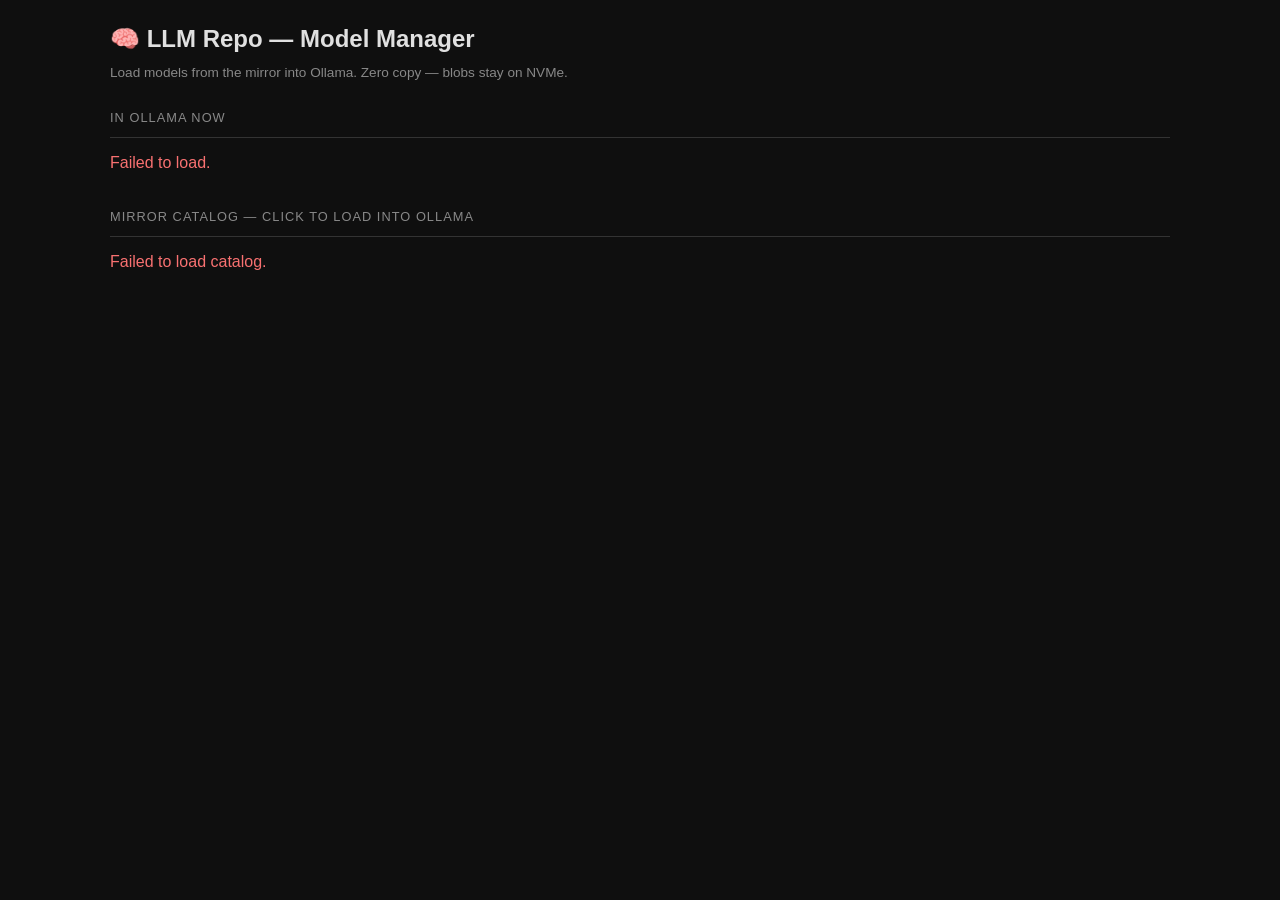
==== console/ollama_ui.html @ 0598df8e "Add model manager web UI on :8002 Single-page app listing all mirror models with 'Load into Ollama' " ====
<!DOCTYPE html>
<html lang="en">
<head>
<meta charset="UTF-8">
<meta name="viewport" content="width=device-width, initial-scale=1.0">
<title>LLM Repo — Model Manager</title>
<style>
  :root {
    --bg: #0f0f0f; --surface: #1a1a1a; --surface2: #242424;
    --border: #333; --text: #e0e0e0; --text-dim: #888;
    --accent: #d97757; --accent-dim: #a05a3e;
    --green: #4ade80; --red: #f87171; --yellow: #fbbf24;
  }
  * { box-sizing: border-box; margin: 0; padding: 0; }
  body {
    font-family: -apple-system, BlinkMacSystemFont, 'Segoe UI', sans-serif;
    background: var(--bg); color: var(--text); line-height: 1.6;
    padding: 20px; max-width: 1100px; margin: 0 auto;
  }
  h1 { font-size: 1.5rem; margin-bottom: 4px; }
  .subtitle { color: var(--text-dim); font-size: 0.85rem; margin-bottom: 24px; }
  .section { margin-bottom: 32px; }
  .section-title {
    font-size: 0.8rem; text-transform: uppercase; letter-spacing: 0.08em;
    color: var(--text-dim); margin-bottom: 12px; border-bottom: 1px solid var(--border);
    padding-bottom: 8px;
  }

  /* Mirror catalog */
  .model-card {
    background: var(--surface); border: 1px solid var(--border);
    border-radius: 8px; padding: 16px; margin-bottom: 10px;
    display: flex; align-items: center; gap: 16px;
  }
  .model-card:hover { border-color: var(--accent-dim); }
  .model-info { flex: 1; }
  .model-name { font-weight: 600; font-size: 0.95rem; }
  .model-meta { font-size: 0.78rem; color: var(--text-dim); margin-top: 2px; }
  .badge {
    display: inline-block; padding: 2px 8px; border-radius: 4px;
    font-size: 0.7rem; font-weight: 600; text-transform: uppercase;
    margin-left: 8px;
  }
  .badge-gguf { background: #1e3a5f; color: #60a5fa; }
  .badge-safetensors { background: #3b1e5f; color: #c084fc; }
  .badge-gguf-l { background: #1e3a5f; color: #60a5fa; }
  .badge-loaded { background: #14532d; color: var(--green); }

  .file-list { margin-top: 8px; }
  .file-row {
    display: flex; align-items: center; gap: 12px; padding: 6px 0;
    font-size: 0.82rem;
  }
  .file-path { flex: 1; color: var(--text-dim); font-family: monospace; }
  .file-size { color: var(--text-dim); min-width: 80px; text-align: right; }

  .btn {
    padding: 6px 14px; border-radius: 6px; border: none; cursor: pointer;
    font-size: 0.8rem; font-weight: 600; transition: all 0.15s;
    white-space: nowrap;
  }
  .btn-load { background: var(--accent); color: white; }
  .btn-load:hover { background: var(--accent-dim); }
  .btn-load:disabled { background: var(--surface2); color: var(--text-dim); cursor: default; }
  .btn-remove { background: transparent; border: 1px solid var(--red); color: var(--red); }
  .btn-remove:hover { background: var(--red); color: white; }

  /* Ollama models */
  .ollama-row {
    display: flex; align-items: center; gap: 12px; padding: 10px 14px;
    background: var(--surface); border: 1px solid var(--border); border-radius: 6px;
    margin-bottom: 6px; font-size: 0.88rem;
  }
  .ollama-name { flex: 1; font-family: monospace; }
  .ollama-size { color: var(--text-dim); font-size: 0.8rem; }

  /* Status messages */
  .toast {
    position: fixed; bottom: 20px; right: 20px; padding: 12px 20px;
    border-radius: 8px; font-size: 0.85rem; z-index: 1000;
    box-shadow: 0 4px 12px rgba(0,0,0,0.4); transition: opacity 0.3s;
  }
  .toast-success { background: #14532d; color: var(--green); border: 1px solid var(--green); }
  .toast-error { background: #451a1a; color: var(--red); border: 1px solid var(--red); }
  .toast-loading { background: var(--surface2); color: var(--yellow); border: 1px solid var(--yellow); }

  .loading { opacity: 0.5; pointer-events: none; }
  .spinner {
    display: inline-block; width: 14px; height: 14px;
    border: 2px solid var(--text-dim); border-top-color: var(--accent);
    border-radius: 50%; animation: spin 0.8s linear infinite;
  }
  @keyframes spin { to { transform: rotate(360deg); } }
</style>
</head>
<body>

<h1>🧠 LLM Repo — Model Manager</h1>
<p class="subtitle">Load models from the mirror into Ollama. Zero copy — blobs stay on NVMe.</p>

<div class="section">
  <div class="section-title">In Ollama now</div>
  <div id="ollama-list"><span class="spinner"></span></div>
</div>

<div class="section">
  <div class="section-title">Mirror catalog — click to load into Ollama</div>
  <div id="catalog"><span class="spinner"></span></div>
</div>

<div id="toast" style="display:none"></div>

<script>
const API = '';
const loadedModels = new Set();

async function init() {
  await refreshOllama();
  await refreshCatalog();
}

async function refreshOllama() {
  try {
    const r = await fetch(`${API}/api/console/ollama/models`);
    const d = await r.json();
    loadedModels.clear();
    d.models.forEach(m => loadedModels.add(m.name));
    const el = document.getElementById('ollama-list');
    if (d.models.length === 0) {
      el.innerHTML = '<div style="color:var(--text-dim);padding:8px">No models loaded yet.</div>';
      return;
    }
    el.innerHTML = d.models.map(m => `
      <div class="ollama-row">
        <span class="ollama-name">🟢 ${m.name}</span>
        <span class="ollama-size">${m.size}</span>
        <button class="btn btn-remove" onclick="removeModel('${m.name}')">Remove</button>
      </div>
    `).join('');
  } catch (e) {
    document.getElementById('ollama-list').innerHTML = '<div style="color:var(--red)">Failed to load.</div>';
  }
}

async function refreshCatalog() {
  try {
    const r = await fetch(`${API}/api/console/catalog`);
    const items = await r.json();
    const el = document.getElementById('catalog');
    if (!items || items.length === 0) {
      el.innerHTML = '<div style="color:var(--text-dim);padding:8px">Mirror is empty.</div>';
      return;
    }
    // Fetch detail for each to get file list
    const detailed = await Promise.all(items.map(async item => {
      const dr = await fetch(`${API}/api/console/models/${item.repo_id}`);
      return dr.ok ? await dr.json() : null;
    }));

    el.innerHTML = items.map((item, i) => {
      const detail = detailed[i];
      const type = item.type || 'unknown';
      const loaded = loadedModels.has(slugify(item.repo_id));
      const files = detail && detail.revisions && detail.revisions[0]
        ? detail.revisions[0].files : [];
      const ggufFiles = files.filter(f => f.path.endsWith('.gguf'));

      return `
        <div class="model-card">
          <div class="model-info">
            <div class="model-name">
              ${item.repo_id}
              <span class="badge badge-${type}">${type}</span>
              ${loaded ? '<span class="badge badge-loaded">in ollama</span>' : ''}
            </div>
            <div class="model-meta">${formatSize(item.total_size_bytes || 0)}</div>
            ${ggufFiles.length > 0 ? `
              <div class="file-list">
                ${ggufFiles.map(f => `
                  <div class="file-row">
                    <span class="file-path">${f.path.split('/').pop()}</span>
                    <span class="file-size">${formatSize(f.size)}</span>
                    <button class="btn btn-load" onclick="loadModel('${item.repo_id}','${f.path}')">
                      Load into Ollama
                    </button>
                  </div>
                `).join('')}
              </div>
            ` : `<div class="model-meta" style="margin-top:4px">No GGUF files (safetensors — use vLLM or convert first)</div>`}
          </div>
        </div>
      `;
    }).join('');
  } catch (e) {
    document.getElementById('catalog').innerHTML = '<div style="color:var(--red)">Failed to load catalog.</div>';
  }
}

async function loadModel(repoId, filePath) {
  const modelName = slugify(repoId);
  toast(`Loading ${modelName} from mirror (zero copy)...`, 'loading');
  try {
    const r = await fetch(`${API}/api/console/ollama/load`, {
      method: 'POST',
      headers: {'Content-Type': 'application/json'},
      body: JSON.stringify({repo_id: repoId, file_path: filePath, model_name: modelName})
    });
    const d = await r.json();
    if (d.ok) {
      toast(`✓ ${modelName} loaded into Ollama!`, 'success');
      await refreshOllama();
      await refreshCatalog();
    } else {
      toast(`✗ ${d.detail || 'Failed'}`, 'error');
    }
  } catch (e) {
    toast(`✗ Error: ${e.message}`, 'error');
  }
}

async function removeModel(name) {
  if (!confirm(`Remove ${name} from Ollama? (Mirror blob is kept.)`)) return;
  toast(`Removing ${name}...`, 'loading');
  try {
    const r = await fetch(`${API}/api/console/ollama/models/${name}`, {method: 'DELETE'});
    if (r.ok) {
      toast(`✓ ${name} removed`, 'success');
      await refreshOllama();
      await refreshCatalog();
    } else {
      toast('✗ Failed to remove', 'error');
    }
  } catch (e) {
    toast(`✗ ${e.message}`, 'error');
  }
}

function slugify(s) {
  return s.split('/').pop().toLowerCase()
    .replace(/[^a-z0-9.-]/g, '-').replace(/-+/g, '-');
}
function formatSize(bytes) {
  if (bytes < 1e6) return (bytes/1e3).toFixed(0) + ' KB';
  if (bytes < 1e9) return (bytes/1e6).toFixed(0) + ' MB';
  return (bytes/1e9).toFixed(1) + ' GB';
}
function toast(msg, type) {
  const el = document.getElementById('toast');
  el.textContent = msg;
  el.className = `toast toast-${type}`;
  el.style.display = 'block';
  if (type !== 'loading') setTimeout(() => el.style.opacity = '0', 3000);
  else el.style.opacity = '1';
}

init();
</script>
</body>
</html>
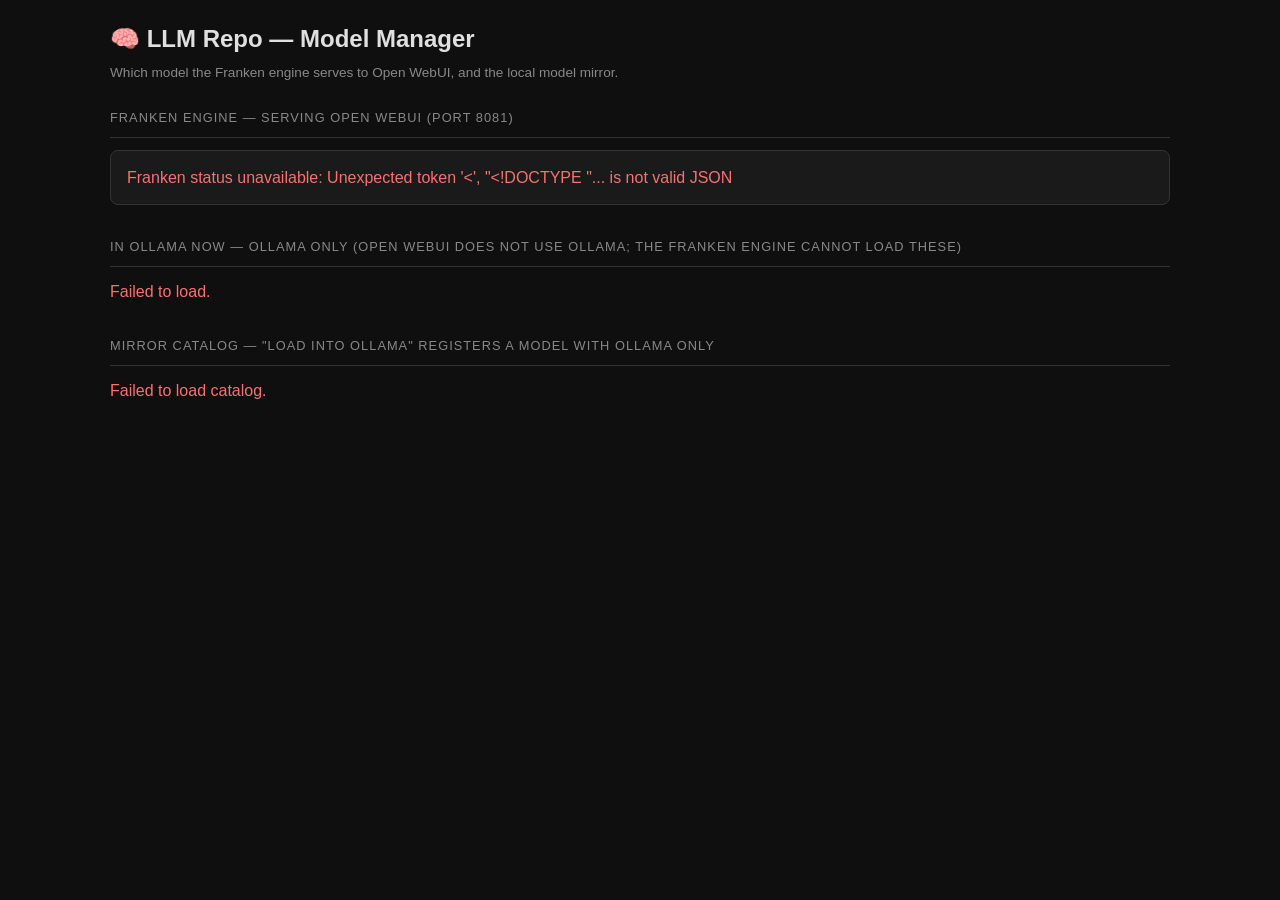
==== commit 5a360241: "Console: Franken engine model switch, and a request guard (Host check, same-origin + header for chan" ====
--- a/console/ollama_ui.html
+++ b/console/ollama_ui.html
@@ -91,20 +91,43 @@
     border-radius: 50%; animation: spin 0.8s linear infinite;
   }
   @keyframes spin { to { transform: rotate(360deg); } }
+
+  /* Franken engine */
+  .fr-status { background: var(--surface); border: 1px solid var(--border); border-radius: 8px; padding: 14px 16px; margin-bottom: 12px; }
+  .fr-now { font-size: 1.05rem; font-weight: 600; }
+  .fr-meta { font-size: 0.8rem; color: var(--text-dim); margin-top: 4px; }
+  .fr-row { display: flex; align-items: center; gap: 14px; padding: 12px 16px; background: var(--surface);
+            border: 1px solid var(--border); border-radius: 8px; margin-bottom: 8px; }
+  .fr-row.active { border-color: var(--green); }
+  .fr-row .model-info { flex: 1; }
+  .badge-warn { background: #451a03; color: var(--yellow); }
+  .btn-stop { background: transparent; border: 1px solid var(--yellow); color: var(--yellow); }
+  .btn-stop:hover { background: var(--yellow); color: #111; }
+  .fr-log { background: #000; border: 1px solid var(--border); border-radius: 6px; padding: 10px; margin-top: 10px;
+            font: 0.75rem/1.4 monospace; white-space: pre-wrap; max-height: 320px; overflow: auto; display: none; }
+  .vram { display: inline-block; width: 70px; height: 8px; background: var(--surface2); border-radius: 4px; vertical-align: middle; margin: 0 4px; }
+  .vram > i { display: block; height: 100%; background: var(--accent); border-radius: 4px; }
 </style>
 </head>
 <body>
 
 <h1>🧠 LLM Repo — Model Manager</h1>
-<p class="subtitle">Load models from the mirror into Ollama. Zero copy — blobs stay on NVMe.</p>
+<p class="subtitle">Which model the Franken engine serves to Open WebUI, and the local model mirror.</p>
 
 <div class="section">
-  <div class="section-title">In Ollama now</div>
+  <div class="section-title">Franken engine — serving Open WebUI (port 8081)</div>
+  <div id="fr-status" class="fr-status"><span class="spinner"></span></div>
+  <div id="fr-models"></div>
+  <div id="fr-log" class="fr-log"></div>
+</div>
+
+<div class="section">
+  <div class="section-title">In Ollama now — Ollama only (Open WebUI does not use Ollama; the Franken engine cannot load these)</div>
   <div id="ollama-list"><span class="spinner"></span></div>
 </div>
 
 <div class="section">
-  <div class="section-title">Mirror catalog — click to load into Ollama</div>
+  <div class="section-title">Mirror catalog — "Load into Ollama" registers a model with Ollama only</div>
   <div id="catalog"><span class="spinner"></span></div>
 </div>
 
@@ -115,8 +138,98 @@
 const loadedModels = new Set();
 
 async function init() {
+  refreshFranken();
+  setInterval(refreshFranken, 5000);
   await refreshOllama();
   await refreshCatalog();
+}
+
+// ---- Franken engine -------------------------------------------------------------------------
+let frModels = [];
+let frBusy = false;
+const esc = s => String(s ?? '').replace(/[&<>"']/g, c => ({'&':'&amp;','<':'&lt;','>':'&gt;','"':'&quot;',"'":'&#39;'}[c]));
+const SERVING_TEXT = {
+  'none': 'Nothing — port 8081 is empty, Open WebUI has no Franken model',
+  'gateway-only': 'The gateway answers but no engine is behind it (starting, or broken)',
+  'alt': 'A llama.cpp test server (not the Franken engine)',
+  'colibri-glm': 'GLM-5.3 on the OLD Colibri engine',
+};
+
+async function refreshFranken() {
+  try {
+    if (!frModels.length) frModels = (await (await fetch(`${API}/api/console/franken/models`)).json()).models;
+    const r = await fetch(`${API}/api/console/franken/status`);
+    const d = await r.json();
+    if (!r.ok) throw new Error(d.detail || r.status);
+    renderFranken(d);
+  } catch (e) {
+    document.getElementById('fr-status').innerHTML = `<div style="color:var(--red)">Franken status unavailable: ${esc(e.message)}</div>`;
+  }
+}
+
+function renderFranken(d) {
+  const s = d.service || {};
+  const job = d.running || d.queued;
+  frBusy = !!job || !!s.rig_lock;
+  const m = frModels.find(x => x.action === s.serving);
+  const now = m ? `${esc(m.name)} <span class="badge badge-loaded">serving</span>` : esc(SERVING_TEXT[s.serving] || s.serving || 'unknown');
+  const vram = (s.vram_used_bytes || []).map((b, i) => b < 0 ? `card${i} ?` :
+      `card${i}<span class="vram"><i style="width:${Math.min(100, b / 24e9 * 100).toFixed(0)}%"></i></span>${(b / 1e9).toFixed(1)} GB`).join(' &nbsp; ');
+  let line2 = [];
+  if (s.model_ids && s.model_ids.length) line2.push(`Open WebUI sees: <b>${s.model_ids.map(esc).join(', ')}</b>`);
+  line2.push(s.reserved ? 'service OFF (the watchdog leaves the port empty)' : `service ON (the watchdog restarts ${esc(s.service_engine)} if it dies)`);
+  if (s.rig_lock) line2.push(`rig busy: ${esc(s.rig_lock)}`);
+  let jobHtml = '';
+  if (job) {
+    const when = d.running ? `running since ${esc(d.running.started_at)}` : 'queued, starts within a minute';
+    jobHtml = `<div class="fr-meta" style="color:var(--yellow)"><span class="spinner"></span> ${esc(job.action)}: ${when} — a switch takes several minutes (the model is read into memory, then one test chat)</div>`;
+  } else if (d.last) {
+    const ok = d.last.exit === 0;
+    jobHtml = `<div class="fr-meta">Last action: ${esc(d.last.action)} ${ok ? '<span style="color:var(--green)">succeeded</span>' : '<span style="color:var(--red)">FAILED</span>'} at ${esc(d.last.finished_at || '?')} — <a href="#" style="color:var(--accent)" onclick="showLog('${esc(d.last.id)}');return false">log</a></div>`;
+  }
+  document.getElementById('fr-status').innerHTML = `
+    <div class="fr-now">Now: ${now}</div>
+    <div class="fr-meta">${line2.join(' · ')}</div>
+    <div class="fr-meta">${vram}</div>
+    ${jobHtml}
+    <div style="margin-top:10px"><button class="btn btn-stop" ${frBusy || s.serving === 'none' ? 'disabled' : ''} onclick="frankenAction('stop')">Stop serving</button></div>`;
+  document.getElementById('fr-models').innerHTML = frModels.map(x => {
+    const active = x.action === s.serving;
+    return `<div class="fr-row ${active ? 'active' : ''}">
+      <div class="model-info">
+        <div class="model-name">${esc(x.name)} <span class="badge badge-gguf">${esc(x.model_id)}</span>
+          ${x.hardened ? '' : '<span class="badge badge-warn">not hardened</span>'}</div>
+        <div class="model-meta">${esc(x.detail)} · ${esc(x.speed)} · ${esc(x.note)}</div>
+      </div>
+      <button class="btn btn-load" ${frBusy || active ? 'disabled' : ''} onclick="frankenAction('${esc(x.action)}')">${active ? 'Serving' : 'Serve this'}</button>
+    </div>`;
+  }).join('');
+  if (d.running) showLog(d.running.id, true);
+}
+
+async function frankenAction(action) {
+  const m = frModels.find(x => x.action === action);
+  const what = action === 'stop' ? 'Stop serving? Open WebUI will have no Franken model until you start one.'
+    : `Serve ${m.name}? Whatever serves now stops first; Open WebUI chats wait until the switch is done (several minutes).`;
+  if (!confirm(what)) return;
+  try {
+    const r = await fetch(`${API}/api/console/franken/action`, {
+      method: 'POST', headers: {'Content-Type': 'application/json', 'X-Console-Request': '1'},
+      body: JSON.stringify({action})});
+    const d = await r.json();
+    if (!r.ok) throw new Error(d.detail || r.status);
+    toast(`Queued: ${action === 'stop' ? 'stop' : m.name} — the rig starts it within a minute`, 'success');
+    refreshFranken();
+  } catch (e) { toast(`✗ ${e.message}`, 'error'); }
+}
+
+async function showLog(id, quiet) {
+  const el = document.getElementById('fr-log');
+  try {
+    const d = await (await fetch(`${API}/api/console/franken/log/${encodeURIComponent(id)}`)).json();
+    el.textContent = (d.lines || []).join('\n') || (quiet ? 'waiting for the rig to start the job…' : '(no log)');
+    el.style.display = 'block'; el.scrollTop = el.scrollHeight;
+  } catch (e) { if (!quiet) toast(`✗ ${e.message}`, 'error'); }
 }
 
 async function refreshOllama() {
@@ -165,6 +278,36 @@
         ? detail.revisions[0].files : [];
       const ggufFiles = files.filter(f => f.path.endsWith('.gguf'));
 
+      // Detect shard groups: files matching -NNNNN-of-NNNNN belong together
+      const shardRe = /^(.+)-(\d{5})-of-(\d{5})\./;
+      const shardGroups = {};
+      const standalone = [];
+      for (const f of ggufFiles) {
+        const m = f.path.match(shardRe);
+        if (m) {
+          const key = m[1];
+          if (!shardGroups[key]) shardGroups[key] = [];
+          shardGroups[key].push(f);
+        } else {
+          standalone.push(f);
+        }
+      }
+      // Build load targets: each is {label, firstFile, count, totalSize}
+      const loadTargets = [];
+      for (const f of standalone) {
+        loadTargets.push({label: f.path.split('/').pop(), file: f.path,
+                          count: 1, size: f.size});
+      }
+      for (const [prefix, shards] of Object.entries(shardGroups)) {
+        shards.sort((a,b) => a.path.localeCompare(b.path));
+        loadTargets.push({
+          label: `${prefix.split('/').pop()} (${shards.length} shards)`,
+          file: shards[0].path,  // API detects siblings from the first shard
+          count: shards.length,
+          size: shards.reduce((s,f) => s + f.size, 0),
+        });
+      }
+
       return `
         <div class="model-card">
           <div class="model-info">
@@ -174,14 +317,14 @@
               ${loaded ? '<span class="badge badge-loaded">in ollama</span>' : ''}
             </div>
             <div class="model-meta">${formatSize(item.total_size_bytes || 0)}</div>
-            ${ggufFiles.length > 0 ? `
+            ${loadTargets.length > 0 ? `
               <div class="file-list">
-                ${ggufFiles.map(f => `
+                ${loadTargets.map(t => `
                   <div class="file-row">
-                    <span class="file-path">${f.path.split('/').pop()}</span>
-                    <span class="file-size">${formatSize(f.size)}</span>
-                    <button class="btn btn-load" onclick="loadModel('${item.repo_id}','${f.path}')">
-                      Load into Ollama
+                    <span class="file-path">${t.label}</span>
+                    <span class="file-size">${formatSize(t.size)}</span>
+                    <button class="btn btn-load" onclick="loadModel('${item.repo_id}','${t.file}')">
+                      ${t.count > 1 ? `Load ${t.count} shards` : 'Load into Ollama'}
                     </button>
                   </div>
                 `).join('')}
@@ -202,7 +345,7 @@
   try {
     const r = await fetch(`${API}/api/console/ollama/load`, {
       method: 'POST',
-      headers: {'Content-Type': 'application/json'},
+      headers: {'Content-Type': 'application/json', 'X-Console-Request': '1'},
       body: JSON.stringify({repo_id: repoId, file_path: filePath, model_name: modelName})
     });
     const d = await r.json();
@@ -222,7 +365,7 @@
   if (!confirm(`Remove ${name} from Ollama? (Mirror blob is kept.)`)) return;
   toast(`Removing ${name}...`, 'loading');
   try {
-    const r = await fetch(`${API}/api/console/ollama/models/${name}`, {method: 'DELETE'});
+    const r = await fetch(`${API}/api/console/ollama/models/${name}`, {method: 'DELETE', headers: {'X-Console-Request': '1'}});
     if (r.ok) {
       toast(`✓ ${name} removed`, 'success');
       await refreshOllama();
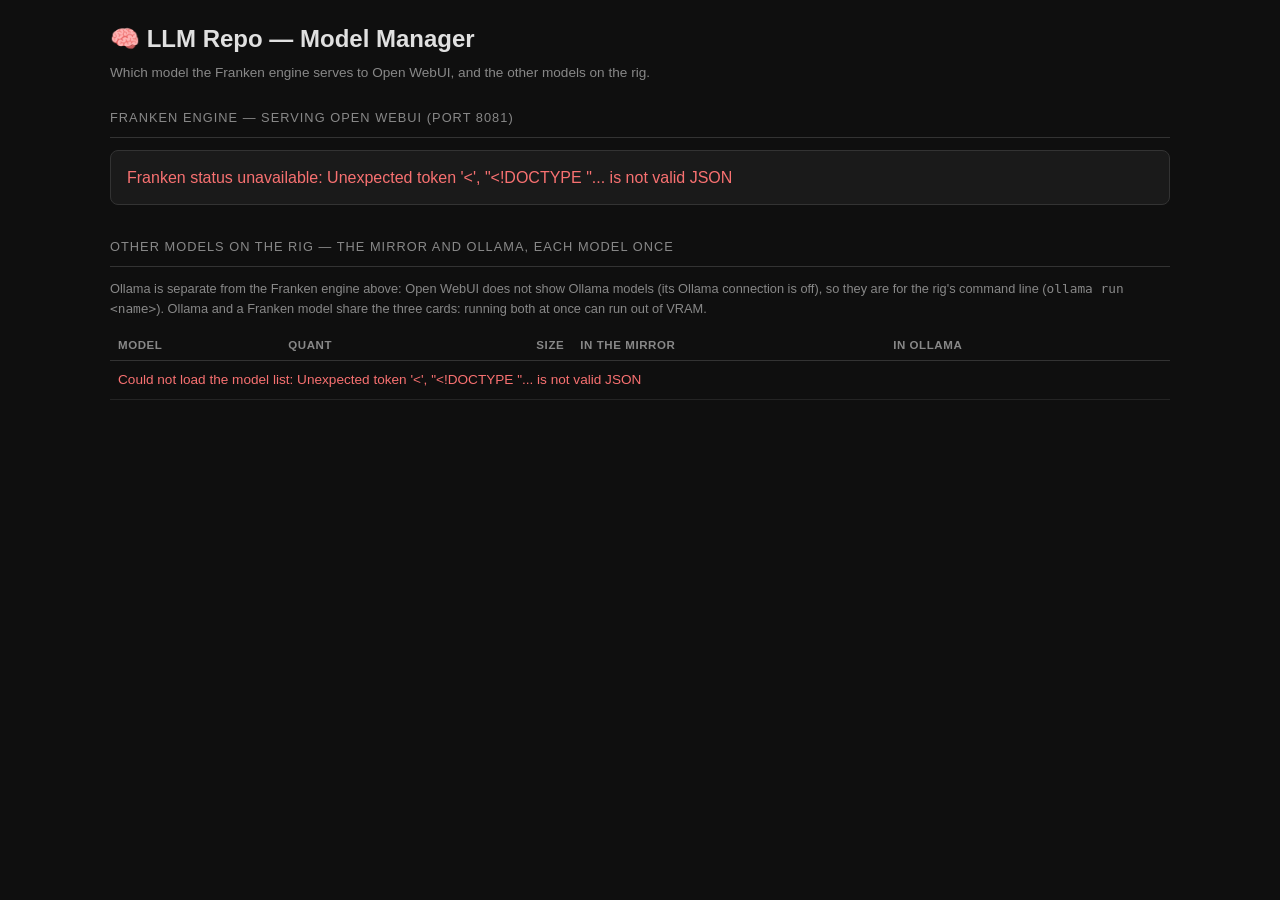
==== commit dbae8f13: "Console: one model table instead of two lists that did not know each other "In Ollama now" (remove o" ====
--- a/console/ollama_ui.html
+++ b/console/ollama_ui.html
@@ -91,6 +91,22 @@
     border-radius: 50%; animation: spin 0.8s linear infinite;
   }
   @keyframes spin { to { transform: rotate(360deg); } }
+
+  /* the one model table */
+  .inv-note { font-size: 0.8rem; color: var(--text-dim); margin-bottom: 10px; }
+  .inv { width: 100%; border-collapse: collapse; font-size: 0.85rem; }
+  .inv th { text-align: left; font-weight: 600; color: var(--text-dim); font-size: 0.72rem; text-transform: uppercase;
+            letter-spacing: 0.05em; padding: 6px 8px; border-bottom: 1px solid var(--border); }
+  .inv td { padding: 8px; border-bottom: 1px solid var(--surface2); vertical-align: top; }
+  .inv tr:hover td { background: var(--surface); }
+  .inv .num { text-align: right; white-space: nowrap; }
+  .inv .act { text-align: right; white-space: nowrap; }
+  .inv .badge { margin-left: 0; }
+  .dim { color: var(--text-dim); }
+  .chip { display: inline-flex; align-items: center; gap: 4px; background: #14532d; color: var(--green);
+          border-radius: 4px; padding: 1px 4px 1px 8px; font-family: monospace; font-size: 0.78rem; margin: 1px 0; }
+  .chip button { background: none; border: none; color: var(--green); cursor: pointer; font-size: 0.9rem; padding: 0 4px; }
+  .chip button:hover { color: var(--red); }
 
   /* Franken engine */
   .fr-status { background: var(--surface); border: 1px solid var(--border); border-radius: 8px; padding: 14px 16px; margin-bottom: 12px; }
@@ -112,7 +128,7 @@
 <body>
 
 <h1>🧠 LLM Repo — Model Manager</h1>
-<p class="subtitle">Which model the Franken engine serves to Open WebUI, and the local model mirror.</p>
+<p class="subtitle">Which model the Franken engine serves to Open WebUI, and the other models on the rig.</p>
 
 <div class="section">
   <div class="section-title">Franken engine — serving Open WebUI (port 8081)</div>
@@ -122,26 +138,25 @@
 </div>
 
 <div class="section">
-  <div class="section-title">In Ollama now — Ollama only (Open WebUI does not use Ollama; the Franken engine cannot load these)</div>
-  <div id="ollama-list"><span class="spinner"></span></div>
-</div>
-
-<div class="section">
-  <div class="section-title">Mirror catalog — "Load into Ollama" registers a model with Ollama only</div>
-  <div id="catalog"><span class="spinner"></span></div>
+  <div class="section-title">Other models on the rig — the mirror and Ollama, each model once</div>
+  <div class="inv-note">Ollama is separate from the Franken engine above: Open WebUI does not show Ollama models (its Ollama
+    connection is off), so they are for the rig's command line (<code>ollama run &lt;name&gt;</code>). Ollama and a Franken
+    model share the three cards: running both at once can run out of VRAM.</div>
+  <table class="inv">
+    <thead><tr><th>Model</th><th>Quant</th><th class="num">Size</th><th>In the mirror</th><th>In Ollama</th><th></th></tr></thead>
+    <tbody id="inv-body"><tr><td colspan="6"><span class="spinner"></span></td></tr></tbody>
+  </table>
 </div>
 
 <div id="toast" style="display:none"></div>
 
 <script>
 const API = '';
-const loadedModels = new Set();
 
 async function init() {
   refreshFranken();
   setInterval(refreshFranken, 5000);
-  await refreshOllama();
-  await refreshCatalog();
+  refreshModels();
 }
 
 // ---- Franken engine -------------------------------------------------------------------------
@@ -170,19 +185,24 @@
 function renderFranken(d) {
   const s = d.service || {};
   const job = d.running || d.queued;
-  frBusy = !!job || !!s.rig_lock;
+  // the running model's own keeper holds the rig lock (serve_alt-*) and a switch takes it over; any other holder is a
+  // benchmark / development job, and then nothing may start
+  const foreignLock = s.rig_lock && !s.rig_lock.startsWith('serve_alt');
+  frBusy = !!job || !!foreignLock;
   const m = frModels.find(x => x.action === s.serving);
   const now = m ? `${esc(m.name)} <span class="badge badge-loaded">serving</span>` : esc(SERVING_TEXT[s.serving] || s.serving || 'unknown');
   const vram = (s.vram_used_bytes || []).map((b, i) => b < 0 ? `card${i} ?` :
       `card${i}<span class="vram"><i style="width:${Math.min(100, b / 24e9 * 100).toFixed(0)}%"></i></span>${(b / 1e9).toFixed(1)} GB`).join(' &nbsp; ');
   let line2 = [];
   if (s.model_ids && s.model_ids.length) line2.push(`Open WebUI sees: <b>${s.model_ids.map(esc).join(', ')}</b>`);
-  line2.push(s.reserved ? 'service OFF (the watchdog leaves the port empty)' : `service ON (the watchdog restarts ${esc(s.service_engine)} if it dies)`);
-  if (s.rig_lock) line2.push(`rig busy: ${esc(s.rig_lock)}`);
+  line2.push(s.reserved ? 'service OFF (the watchdog leaves the port empty)' : `service ON (the watchdog restarts ${esc((frModels.find(x => x.action === s.service_engine) || {}).name || s.service_engine)} if it dies)`);
+  if (foreignLock) line2.push(`<span style="color:var(--yellow)">rig busy with another job (${esc(s.rig_lock.split(' ')[0])}): switching is blocked until it ends</span>`);
   let jobHtml = '';
   if (job) {
     const when = d.running ? `running since ${esc(d.running.started_at)}` : 'queued, starts within a minute';
-    jobHtml = `<div class="fr-meta" style="color:var(--yellow)"><span class="spinner"></span> ${esc(job.action)}: ${when} — a switch takes several minutes (the model is read into memory, then one test chat)</div>`;
+    const how = job.action === 'stop' ? 'stopping takes under a minute'
+      : 'a switch takes 2-5 minutes (the model is read into memory, then one test chat; GLM also runs its acceptance check)';
+    jobHtml = `<div class="fr-meta" style="color:var(--yellow)"><span class="spinner"></span> ${esc(job.action)}: ${when} — ${how}</div>`;
   } else if (d.last) {
     const ok = d.last.exit === 0;
     jobHtml = `<div class="fr-meta">Last action: ${esc(d.last.action)} ${ok ? '<span style="color:var(--green)">succeeded</span>' : '<span style="color:var(--red)">FAILED</span>'} at ${esc(d.last.finished_at || '?')} — <a href="#" style="color:var(--accent)" onclick="showLog('${esc(d.last.id)}');return false">log</a></div>`;
@@ -232,150 +252,59 @@
   } catch (e) { if (!quiet) toast(`✗ ${e.message}`, 'error'); }
 }
 
-async function refreshOllama() {
-  try {
-    const r = await fetch(`${API}/api/console/ollama/models`);
+async function refreshModels() {
+  const body = document.getElementById('inv-body');
+  try {
+    const r = await fetch(`${API}/api/console/inventory`);
     const d = await r.json();
-    loadedModels.clear();
-    d.models.forEach(m => loadedModels.add(m.name));
-    const el = document.getElementById('ollama-list');
-    if (d.models.length === 0) {
-      el.innerHTML = '<div style="color:var(--text-dim);padding:8px">No models loaded yet.</div>';
-      return;
-    }
-    el.innerHTML = d.models.map(m => `
-      <div class="ollama-row">
-        <span class="ollama-name">🟢 ${m.name}</span>
-        <span class="ollama-size">${m.size}</span>
-        <button class="btn btn-remove" onclick="removeModel('${m.name}')">Remove</button>
-      </div>
-    `).join('');
-  } catch (e) {
-    document.getElementById('ollama-list').innerHTML = '<div style="color:var(--red)">Failed to load.</div>';
-  }
-}
-
-async function refreshCatalog() {
-  try {
-    const r = await fetch(`${API}/api/console/catalog`);
-    const items = await r.json();
-    const el = document.getElementById('catalog');
-    if (!items || items.length === 0) {
-      el.innerHTML = '<div style="color:var(--text-dim);padding:8px">Mirror is empty.</div>';
-      return;
-    }
-    // Fetch detail for each to get file list
-    const detailed = await Promise.all(items.map(async item => {
-      const dr = await fetch(`${API}/api/console/models/${item.repo_id}`);
-      return dr.ok ? await dr.json() : null;
-    }));
-
-    el.innerHTML = items.map((item, i) => {
-      const detail = detailed[i];
-      const type = item.type || 'unknown';
-      const loaded = loadedModels.has(slugify(item.repo_id));
-      const files = detail && detail.revisions && detail.revisions[0]
-        ? detail.revisions[0].files : [];
-      const ggufFiles = files.filter(f => f.path.endsWith('.gguf'));
-
-      // Detect shard groups: files matching -NNNNN-of-NNNNN belong together
-      const shardRe = /^(.+)-(\d{5})-of-(\d{5})\./;
-      const shardGroups = {};
-      const standalone = [];
-      for (const f of ggufFiles) {
-        const m = f.path.match(shardRe);
-        if (m) {
-          const key = m[1];
-          if (!shardGroups[key]) shardGroups[key] = [];
-          shardGroups[key].push(f);
-        } else {
-          standalone.push(f);
-        }
-      }
-      // Build load targets: each is {label, firstFile, count, totalSize}
-      const loadTargets = [];
-      for (const f of standalone) {
-        loadTargets.push({label: f.path.split('/').pop(), file: f.path,
-                          count: 1, size: f.size});
-      }
-      for (const [prefix, shards] of Object.entries(shardGroups)) {
-        shards.sort((a,b) => a.path.localeCompare(b.path));
-        loadTargets.push({
-          label: `${prefix.split('/').pop()} (${shards.length} shards)`,
-          file: shards[0].path,  // API detects siblings from the first shard
-          count: shards.length,
-          size: shards.reduce((s,f) => s + f.size, 0),
-        });
-      }
-
-      return `
-        <div class="model-card">
-          <div class="model-info">
-            <div class="model-name">
-              ${item.repo_id}
-              <span class="badge badge-${type}">${type}</span>
-              ${loaded ? '<span class="badge badge-loaded">in ollama</span>' : ''}
-            </div>
-            <div class="model-meta">${formatSize(item.total_size_bytes || 0)}</div>
-            ${loadTargets.length > 0 ? `
-              <div class="file-list">
-                ${loadTargets.map(t => `
-                  <div class="file-row">
-                    <span class="file-path">${t.label}</span>
-                    <span class="file-size">${formatSize(t.size)}</span>
-                    <button class="btn btn-load" onclick="loadModel('${item.repo_id}','${t.file}')">
-                      ${t.count > 1 ? `Load ${t.count} shards` : 'Load into Ollama'}
-                    </button>
-                  </div>
-                `).join('')}
-              </div>
-            ` : `<div class="model-meta" style="margin-top:4px">No GGUF files (safetensors — use vLLM or convert first)</div>`}
-          </div>
-        </div>
-      `;
+    if (!r.ok) throw new Error(d.detail || r.status);
+    const warn = d.ollama_error ? `<tr><td colspan="6" style="color:var(--yellow)">${esc(d.ollama_error)}</td></tr>` : '';
+    body.innerHTML = warn + d.rows.map(row => {
+      const inMirror = row.kind === 'mirror'
+        ? `<span class="badge badge-gguf" title="${esc(row.repo_id)}">${esc(row.repo_id.split('/')[0])}</span>` : '<span class="dim">—</span>';
+      const chips = row.ollama.map(n => `<span class="chip">${esc(n)}<button title="Remove ${esc(n)} from Ollama (the mirror file stays)"
+          onclick="removeFromOllama('${esc(n)}')">×</button></span>`).join(' ') || '<span class="dim">—</span>';
+      const action = row.can_add
+        ? `<button class="btn btn-load" onclick="addToOllama('${esc(row.repo_id)}','${esc(row.file)}','${esc(slugify(row.label.replace(/\.gguf$/i, '')))}')">${row.ollama.length ? 'Add another' : 'Add to Ollama'}</button>` : '';
+      const shards = row.shards > 1 ? ` <span class="dim">(${row.shards} files)</span>` : '';
+      return `<tr>
+        <td><div class="model-name">${esc(row.label)}${shards}</div>${row.note ? `<div class="model-meta">${esc(row.note)}</div>` : ''}</td>
+        <td>${esc(row.quant || '')}</td>
+        <td class="num">${formatSize(row.size || 0)}</td>
+        <td>${inMirror}</td>
+        <td>${chips}</td>
+        <td class="act">${action}</td>
+      </tr>`;
     }).join('');
   } catch (e) {
-    document.getElementById('catalog').innerHTML = '<div style="color:var(--red)">Failed to load catalog.</div>';
-  }
-}
-
-async function loadModel(repoId, filePath) {
-  const modelName = slugify(repoId);
-  toast(`Loading ${modelName} from mirror (zero copy)...`, 'loading');
+    body.innerHTML = `<tr><td colspan="6" style="color:var(--red)">Could not load the model list: ${esc(e.message)}</td></tr>`;
+  }
+}
+
+async function addToOllama(repoId, filePath, suggested) {
+  const name = prompt('Name for this model in Ollama:', suggested);
+  if (!name) return;
+  toast(`Adding ${name} to Ollama…`, 'loading');
   try {
     const r = await fetch(`${API}/api/console/ollama/load`, {
-      method: 'POST',
-      headers: {'Content-Type': 'application/json', 'X-Console-Request': '1'},
-      body: JSON.stringify({repo_id: repoId, file_path: filePath, model_name: modelName})
-    });
+      method: 'POST', headers: {'Content-Type': 'application/json', 'X-Console-Request': '1'},
+      body: JSON.stringify({repo_id: repoId, file_path: filePath, model_name: name})});
     const d = await r.json();
-    if (d.ok) {
-      toast(`✓ ${modelName} loaded into Ollama!`, 'success');
-      await refreshOllama();
-      await refreshCatalog();
-    } else {
-      toast(`✗ ${d.detail || 'Failed'}`, 'error');
-    }
-  } catch (e) {
-    toast(`✗ Error: ${e.message}`, 'error');
-  }
-}
-
-async function removeModel(name) {
-  if (!confirm(`Remove ${name} from Ollama? (Mirror blob is kept.)`)) return;
-  toast(`Removing ${name}...`, 'loading');
-  try {
-    const r = await fetch(`${API}/api/console/ollama/models/${name}`, {method: 'DELETE', headers: {'X-Console-Request': '1'}});
-    if (r.ok) {
-      toast(`✓ ${name} removed`, 'success');
-      await refreshOllama();
-      await refreshCatalog();
-    } else {
-      toast('✗ Failed to remove', 'error');
-    }
-  } catch (e) {
-    toast(`✗ ${e.message}`, 'error');
-  }
+    if (!r.ok || !d.ok) throw new Error(d.detail || 'failed');
+    toast(`✓ ${name} is in Ollama`, 'success');
+  } catch (e) { toast(`✗ ${e.message}`, 'error'); }
+  refreshModels();
+}
+
+async function removeFromOllama(name) {
+  if (!confirm(`Remove ${name} from Ollama? The mirror file is kept.`)) return;
+  try {
+    const r = await fetch(`${API}/api/console/ollama/models/${encodeURIComponent(name)}`,
+                          {method: 'DELETE', headers: {'X-Console-Request': '1'}});
+    if (!r.ok) throw new Error((await r.json()).detail || r.status);
+    toast(`✓ ${name} removed from Ollama`, 'success');
+  } catch (e) { toast(`✗ ${e.message}`, 'error'); }
+  refreshModels();
 }
 
 function slugify(s) {
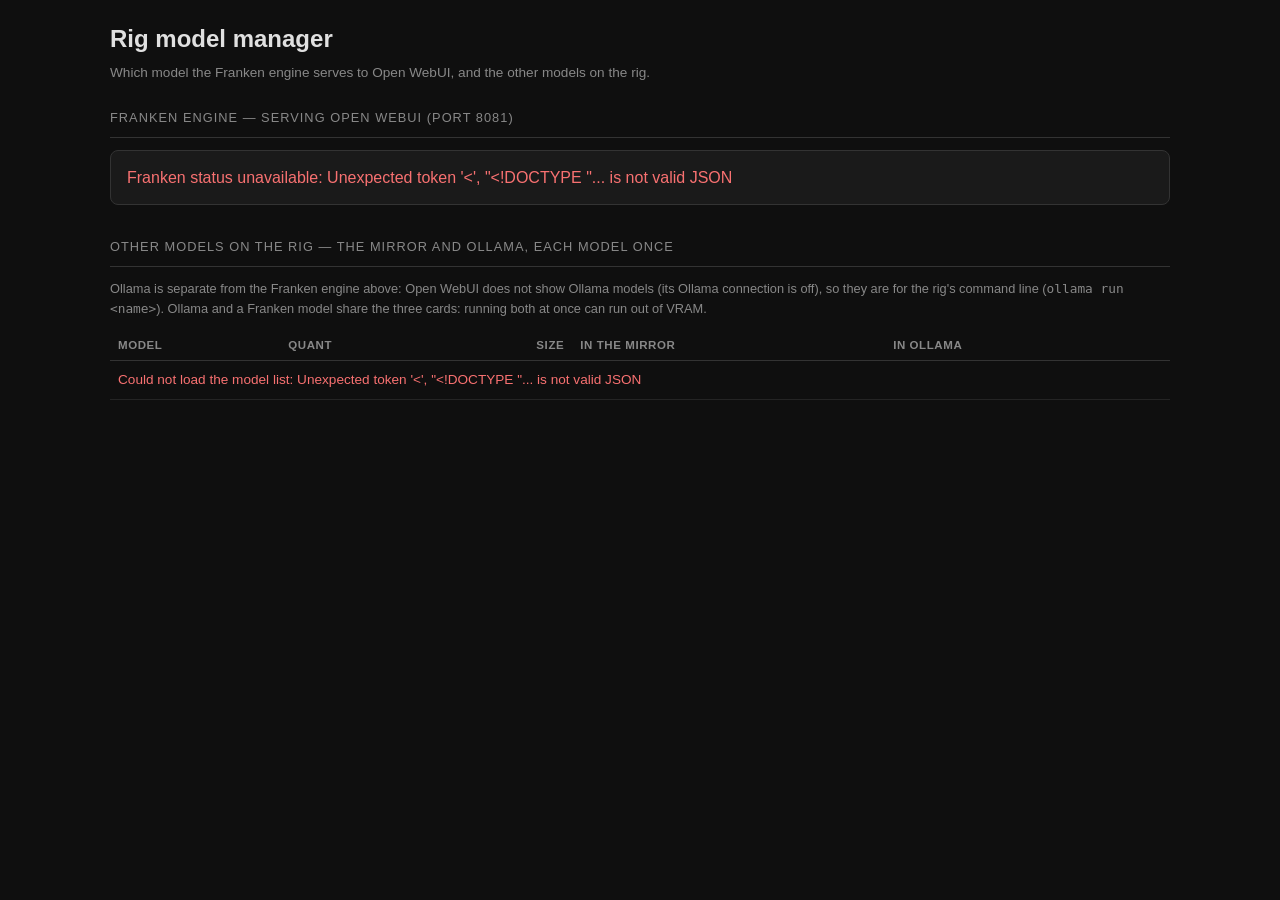
==== commit b824a0d6: "Console: restore "Add to Ollama" (deleted by the previous commit), check Ollama names; page polish -" ====
--- a/console/ollama_ui.html
+++ b/console/ollama_ui.html
@@ -3,7 +3,7 @@
 <head>
 <meta charset="UTF-8">
 <meta name="viewport" content="width=device-width, initial-scale=1.0">
-<title>LLM Repo — Model Manager</title>
+<title>Rig Model Manager</title>
 <style>
   :root {
     --bg: #0f0f0f; --surface: #1a1a1a; --surface2: #242424;
@@ -62,6 +62,7 @@
   .btn-load { background: var(--accent); color: white; }
   .btn-load:hover { background: var(--accent-dim); }
   .btn-load:disabled { background: var(--surface2); color: var(--text-dim); cursor: default; }
+  .btn-stop:disabled { border-color: var(--border); color: var(--text-dim); cursor: default; background: transparent; }
   .btn-remove { background: transparent; border: 1px solid var(--red); color: var(--red); }
   .btn-remove:hover { background: var(--red); color: white; }
 
@@ -102,6 +103,8 @@
   .inv .num { text-align: right; white-space: nowrap; }
   .inv .act { text-align: right; white-space: nowrap; }
   .inv .badge { margin-left: 0; }
+  .inv td:nth-child(2) { white-space: nowrap; font-family: monospace; font-size: 0.8rem; }
+  .model-id { font-family: monospace; font-size: 0.8rem; color: #60a5fa; margin-left: 8px; font-weight: 400; }
   .dim { color: var(--text-dim); }
   .chip { display: inline-flex; align-items: center; gap: 4px; background: #14532d; color: var(--green);
           border-radius: 4px; padding: 1px 4px 1px 8px; font-family: monospace; font-size: 0.78rem; margin: 1px 0; }
@@ -127,7 +130,7 @@
 </head>
 <body>
 
-<h1>🧠 LLM Repo — Model Manager</h1>
+<h1>Rig model manager</h1>
 <p class="subtitle">Which model the Franken engine serves to Open WebUI, and the other models on the rig.</p>
 
 <div class="section">
@@ -162,6 +165,7 @@
 // ---- Franken engine -------------------------------------------------------------------------
 let frModels = [];
 let frBusy = false;
+const localTime = iso => { const d = new Date(iso); return isNaN(d) ? (iso || '?') : d.toLocaleString([], {weekday: 'short', hour: '2-digit', minute: '2-digit'}); };
 const esc = s => String(s ?? '').replace(/[&<>"']/g, c => ({'&':'&amp;','<':'&lt;','>':'&gt;','"':'&quot;',"'":'&#39;'}[c]));
 const SERVING_TEXT = {
   'none': 'Nothing — port 8081 is empty, Open WebUI has no Franken model',
@@ -199,25 +203,25 @@
   if (foreignLock) line2.push(`<span style="color:var(--yellow)">rig busy with another job (${esc(s.rig_lock.split(' ')[0])}): switching is blocked until it ends</span>`);
   let jobHtml = '';
   if (job) {
-    const when = d.running ? `running since ${esc(d.running.started_at)}` : 'queued, starts within a minute';
+    const when = d.running ? `running since ${esc(localTime(d.running.started_at))}` : 'queued, starts within a minute';
     const how = job.action === 'stop' ? 'stopping takes under a minute'
       : 'a switch takes 2-5 minutes (the model is read into memory, then one test chat; GLM also runs its acceptance check)';
     jobHtml = `<div class="fr-meta" style="color:var(--yellow)"><span class="spinner"></span> ${esc(job.action)}: ${when} — ${how}</div>`;
   } else if (d.last) {
     const ok = d.last.exit === 0;
-    jobHtml = `<div class="fr-meta">Last action: ${esc(d.last.action)} ${ok ? '<span style="color:var(--green)">succeeded</span>' : '<span style="color:var(--red)">FAILED</span>'} at ${esc(d.last.finished_at || '?')} — <a href="#" style="color:var(--accent)" onclick="showLog('${esc(d.last.id)}');return false">log</a></div>`;
+    jobHtml = `<div class="fr-meta">Last action: ${esc(d.last.action)} ${ok ? '<span style="color:var(--green)">succeeded</span>' : '<span style="color:var(--red)">FAILED</span>'} at ${esc(localTime(d.last.finished_at))} — <a href="#" style="color:var(--accent)" onclick="showLog('${esc(d.last.id)}');return false">log</a></div>`;
   }
   document.getElementById('fr-status').innerHTML = `
     <div class="fr-now">Now: ${now}</div>
     <div class="fr-meta">${line2.join(' · ')}</div>
     <div class="fr-meta">${vram}</div>
     ${jobHtml}
-    <div style="margin-top:10px"><button class="btn btn-stop" ${frBusy || s.serving === 'none' ? 'disabled' : ''} onclick="frankenAction('stop')">Stop serving</button></div>`;
+    ${s.serving === 'none' ? '' : `<div style="margin-top:10px"><button class="btn btn-stop" ${frBusy ? 'disabled' : ''} onclick="frankenAction('stop')">Stop serving</button></div>`}`;
   document.getElementById('fr-models').innerHTML = frModels.map(x => {
     const active = x.action === s.serving;
     return `<div class="fr-row ${active ? 'active' : ''}">
       <div class="model-info">
-        <div class="model-name">${esc(x.name)} <span class="badge badge-gguf">${esc(x.model_id)}</span>
+        <div class="model-name">${esc(x.name)}<span class="model-id" title="the model's name in Open WebUI">${esc(x.model_id)}</span>
           ${x.hardened ? '' : '<span class="badge badge-warn">not hardened</span>'}</div>
         <div class="model-meta">${esc(x.detail)} · ${esc(x.speed)} · ${esc(x.note)}</div>
       </div>
@@ -265,10 +269,12 @@
       const chips = row.ollama.map(n => `<span class="chip">${esc(n)}<button title="Remove ${esc(n)} from Ollama (the mirror file stays)"
           onclick="removeFromOllama('${esc(n)}')">×</button></span>`).join(' ') || '<span class="dim">—</span>';
       const action = row.can_add
-        ? `<button class="btn btn-load" onclick="addToOllama('${esc(row.repo_id)}','${esc(row.file)}','${esc(slugify(row.label.replace(/\.gguf$/i, '')))}')">${row.ollama.length ? 'Add another' : 'Add to Ollama'}</button>` : '';
+        ? `<button class="btn btn-load" onclick="addToOllama('${esc(row.repo_id)}','${esc(row.file)}','${esc(slugify(row.label.replace(/\.gguf$/i, '')))}')">Add to Ollama</button>` : '';
       const shards = row.shards > 1 ? ` <span class="dim">(${row.shards} files)</span>` : '';
+      let name = row.label.replace(/\.gguf$/i, '');
+      if (row.quant) name = name.replace(new RegExp('[-.]' + row.quant.replace(/[.*+?^${}()|[\]\\]/g, '\\$&') + '$', 'i'), '');
       return `<tr>
-        <td><div class="model-name">${esc(row.label)}${shards}</div>${row.note ? `<div class="model-meta">${esc(row.note)}</div>` : ''}</td>
+        <td><div class="model-name" title="${esc(row.file || row.label)}">${esc(name)}${shards}</div>${row.note ? `<div class="model-meta">${esc(row.note)}</div>` : ''}</td>
         <td>${esc(row.quant || '')}</td>
         <td class="num">${formatSize(row.size || 0)}</td>
         <td>${inMirror}</td>
@@ -290,7 +296,7 @@
       method: 'POST', headers: {'Content-Type': 'application/json', 'X-Console-Request': '1'},
       body: JSON.stringify({repo_id: repoId, file_path: filePath, model_name: name})});
     const d = await r.json();
-    if (!r.ok || !d.ok) throw new Error(d.detail || 'failed');
+    if (!r.ok || !d.ok) throw new Error(typeof d.detail === 'string' ? d.detail : ((d.detail && d.detail[0] && d.detail[0].msg) || 'failed'));
     toast(`✓ ${name} is in Ollama`, 'success');
   } catch (e) { toast(`✗ ${e.message}`, 'error'); }
   refreshModels();
